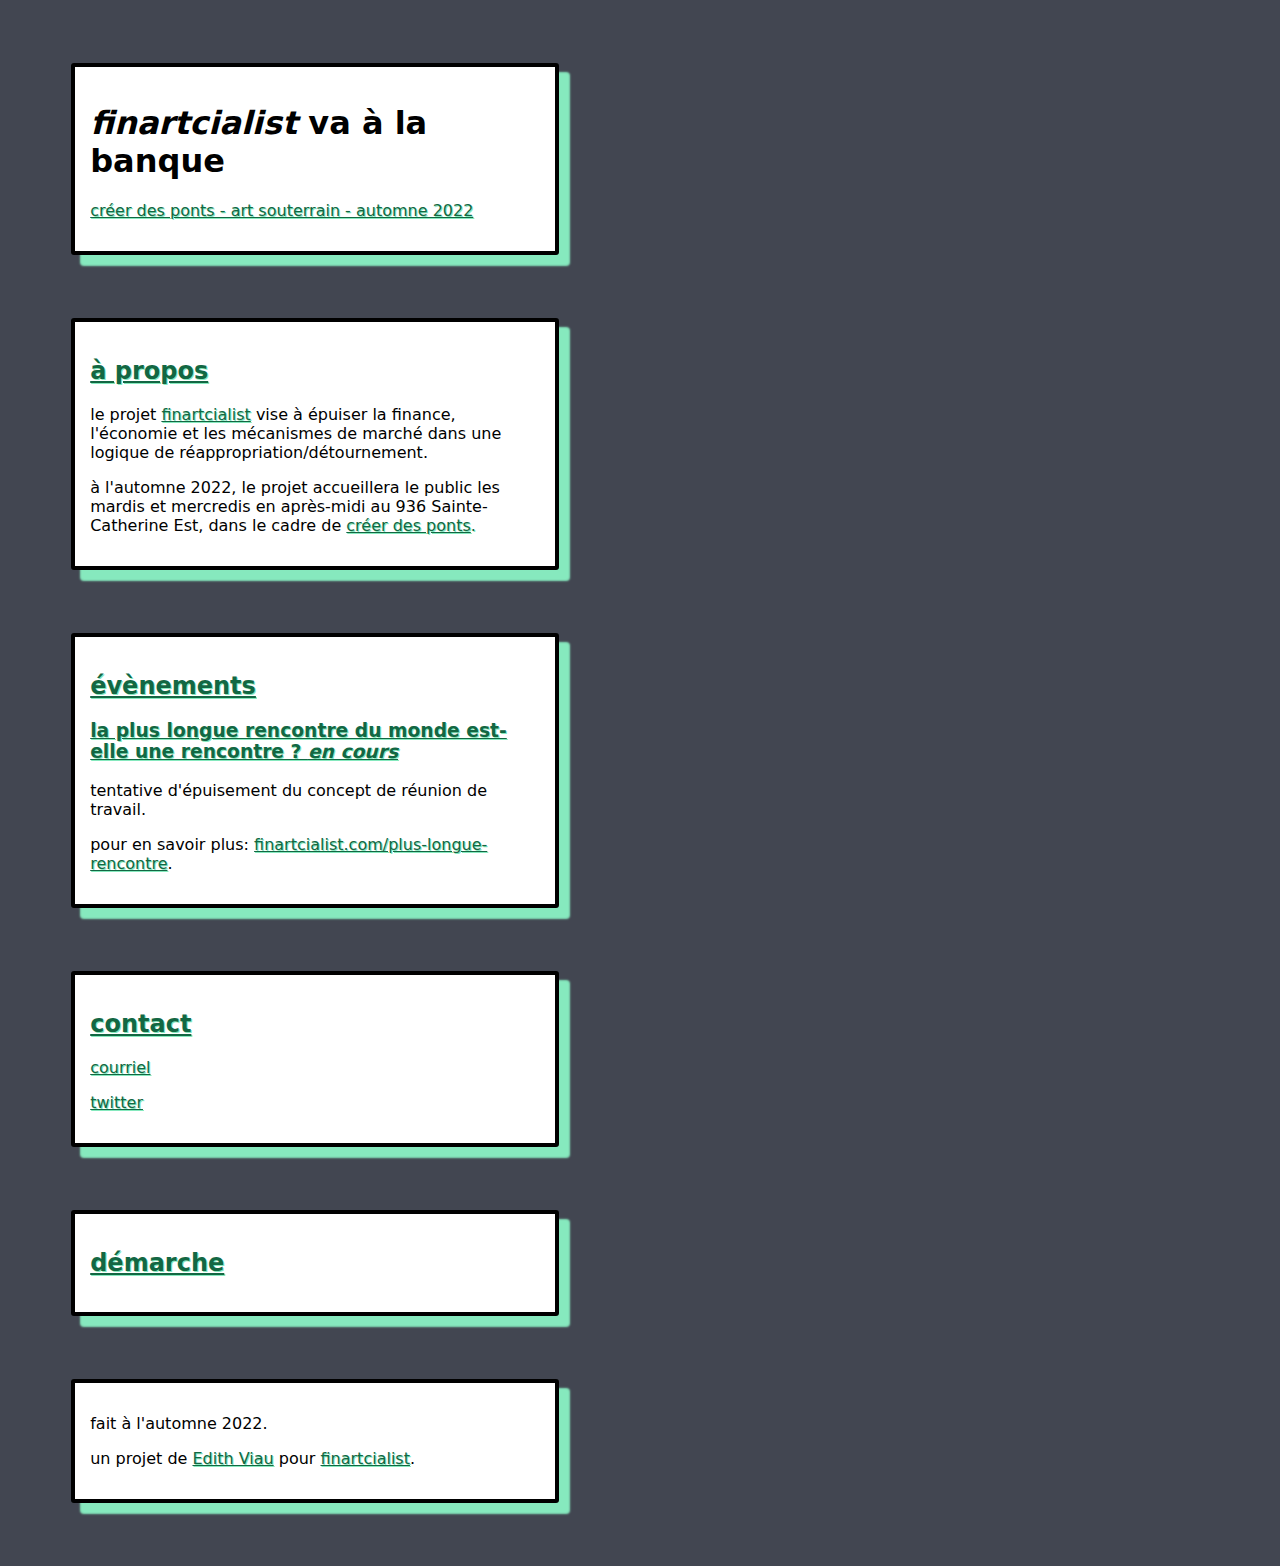
==== index.html @ ef2dda72 "first commit" ====
<!DOCTYPE html>
<html lang="fr">
	<head>
		<meta name="viewport" content="width=device-width, initial-scale=1">
		<meta charset="utf-8">
		<title>à la banque - finartcialist - automne 2022 - créer des ponts</title>
		<link rel="stylesheet" href="style.css">
	</head>
  <body>
		<header>
			<h1><i>finartcialist</i> va à la banque</h1>
			<p>
				<a href="https://creerdesponts2022.artsouterrain.com/">créer des ponts - art souterrain - automne 2022</a></p>
		</header>
		
		<main>
			<div class="content">
			<h2 id="a-propos"><a href="#a-propos">à propos</a></h2>
			<p>le projet <a href="https://www.finartcialist.com">finartcialist</a> vise à épuiser la finance, l'économie et les mécanismes de marché dans une logique de réappropriation/détournement.</p>
			<p>à l'automne 2022, le projet accueillera le public les mardis et mercredis en après-midi au 936 Sainte-Catherine Est, dans le cadre de <a href="https://creerdesponts2022.artsouterrain.com/">créer des ponts<a/>.
			</div>
		
			<div class="content">
			<h2 id="evenements"><a href="#evenements">évènements</a></h2>
			<h3 id="seance-info-rencontre"><a href="#seance-info-rencontre">la plus longue rencontre du monde est-elle une rencontre ? <i>en cours</i></a></h3>
			<p>tentative d'épuisement du concept de réunion de travail.</p>
			<p>pour en savoir plus: <a href="http://finartcialist.com/plus-longue-rencontre/">finartcialist.com/plus-longue-rencontre</a>.</p>
			</div>
		
			<div class="content">
			<h2 id="contact"><a href="#contact">contact</a></h2>
			<p><a href="mailto:info@finartcialist.com">courriel</a></p>
			<p><a href="https://www.twitter.com/finartcialist">twitter</a></p>

			</div>
		
			<div class="content">
			<h2 id="demarche"><a href="#demarche">démarche</a></h2>
			<p></p>
			</div>
		
			<footer>
			<p>fait à l'automne 2022.</p>
			<p>un projet de <a href="https://www.eviau.net">Edith Viau</a> pour <a href="https://www.finartcialist.com">finartcialist</a>.</p>
			</footer>
		</main>
  </body>
</html>
---- style.css ----
html{
	background-color: #424651;
    color: black;
    font-family: sans;
}

a{
    color: #136743;
    text-shadow: 1px 1px #86E9BE;
    }

.content, header, footer{
	margin: 5%;
    background-color: white;
    box-shadow: 10px 10px 2px 1px #86E9BE;
	border-radius: 3px;
    border: solid 4px black;
    padding: 15px;
	max-width: 450px;
}
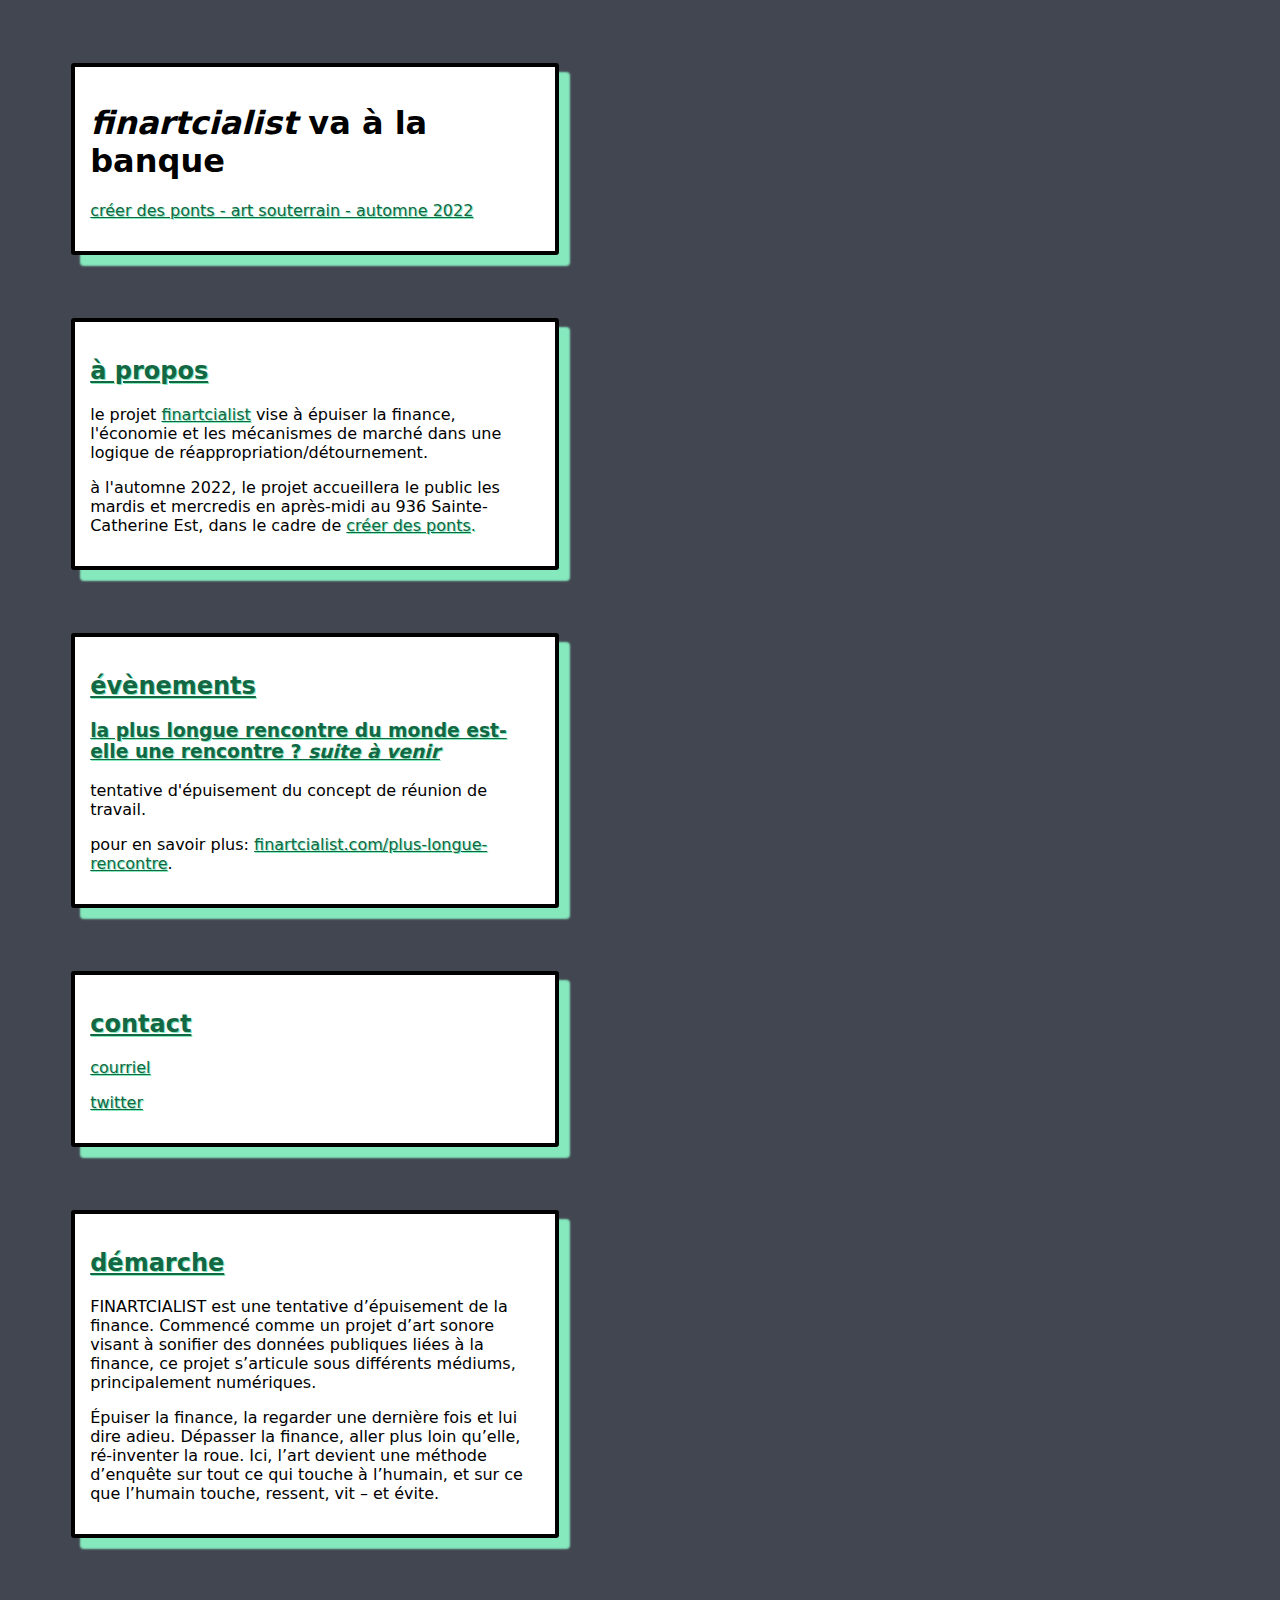
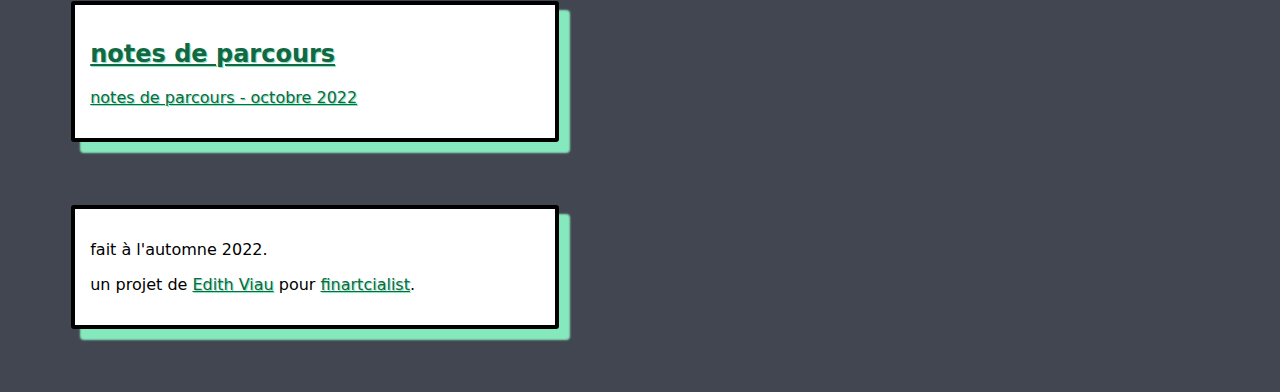
==== commit e0d6ccd3: "notes" ====
--- a/index.html
+++ b/index.html
@@ -22,7 +22,7 @@
 		
 			<div class="content">
 			<h2 id="evenements"><a href="#evenements">évènements</a></h2>
-			<h3 id="seance-info-rencontre"><a href="#seance-info-rencontre">la plus longue rencontre du monde est-elle une rencontre ? <i>en cours</i></a></h3>
+			<h3 id="seance-info-rencontre"><a href="#seance-info-rencontre">la plus longue rencontre du monde est-elle une rencontre ? <i>suite à venir</i></a></h3>
 			<p>tentative d'épuisement du concept de réunion de travail.</p>
 			<p>pour en savoir plus: <a href="http://finartcialist.com/plus-longue-rencontre/">finartcialist.com/plus-longue-rencontre</a>.</p>
 			</div>
@@ -36,7 +36,14 @@
 		
 			<div class="content">
 			<h2 id="demarche"><a href="#demarche">démarche</a></h2>
-			<p></p>
+			<p>FINARTCIALIST est une tentative d’épuisement de la finance. Commencé comme un projet d’art sonore visant à sonifier des données publiques liées à la finance, ce projet s’articule sous différents médiums, principalement numériques.</p>
+
+<p>Épuiser la finance, la regarder une dernière fois et lui dire adieu. Dépasser la finance, aller plus loin qu’elle, ré-inventer la roue. Ici, l’art devient une méthode d’enquête sur tout ce qui touche à l’humain, et sur ce que l’humain touche, ressent, vit – et évite.</p>
+			</div>
+			
+			<div class="content">
+			<h2 id="notes"><a href="#notes">notes de parcours</a></h2>
+			<p><a href="notes-octobre-2022.html">notes de parcours - octobre 2022</a></p>
 			</div>
 		
 			<footer>
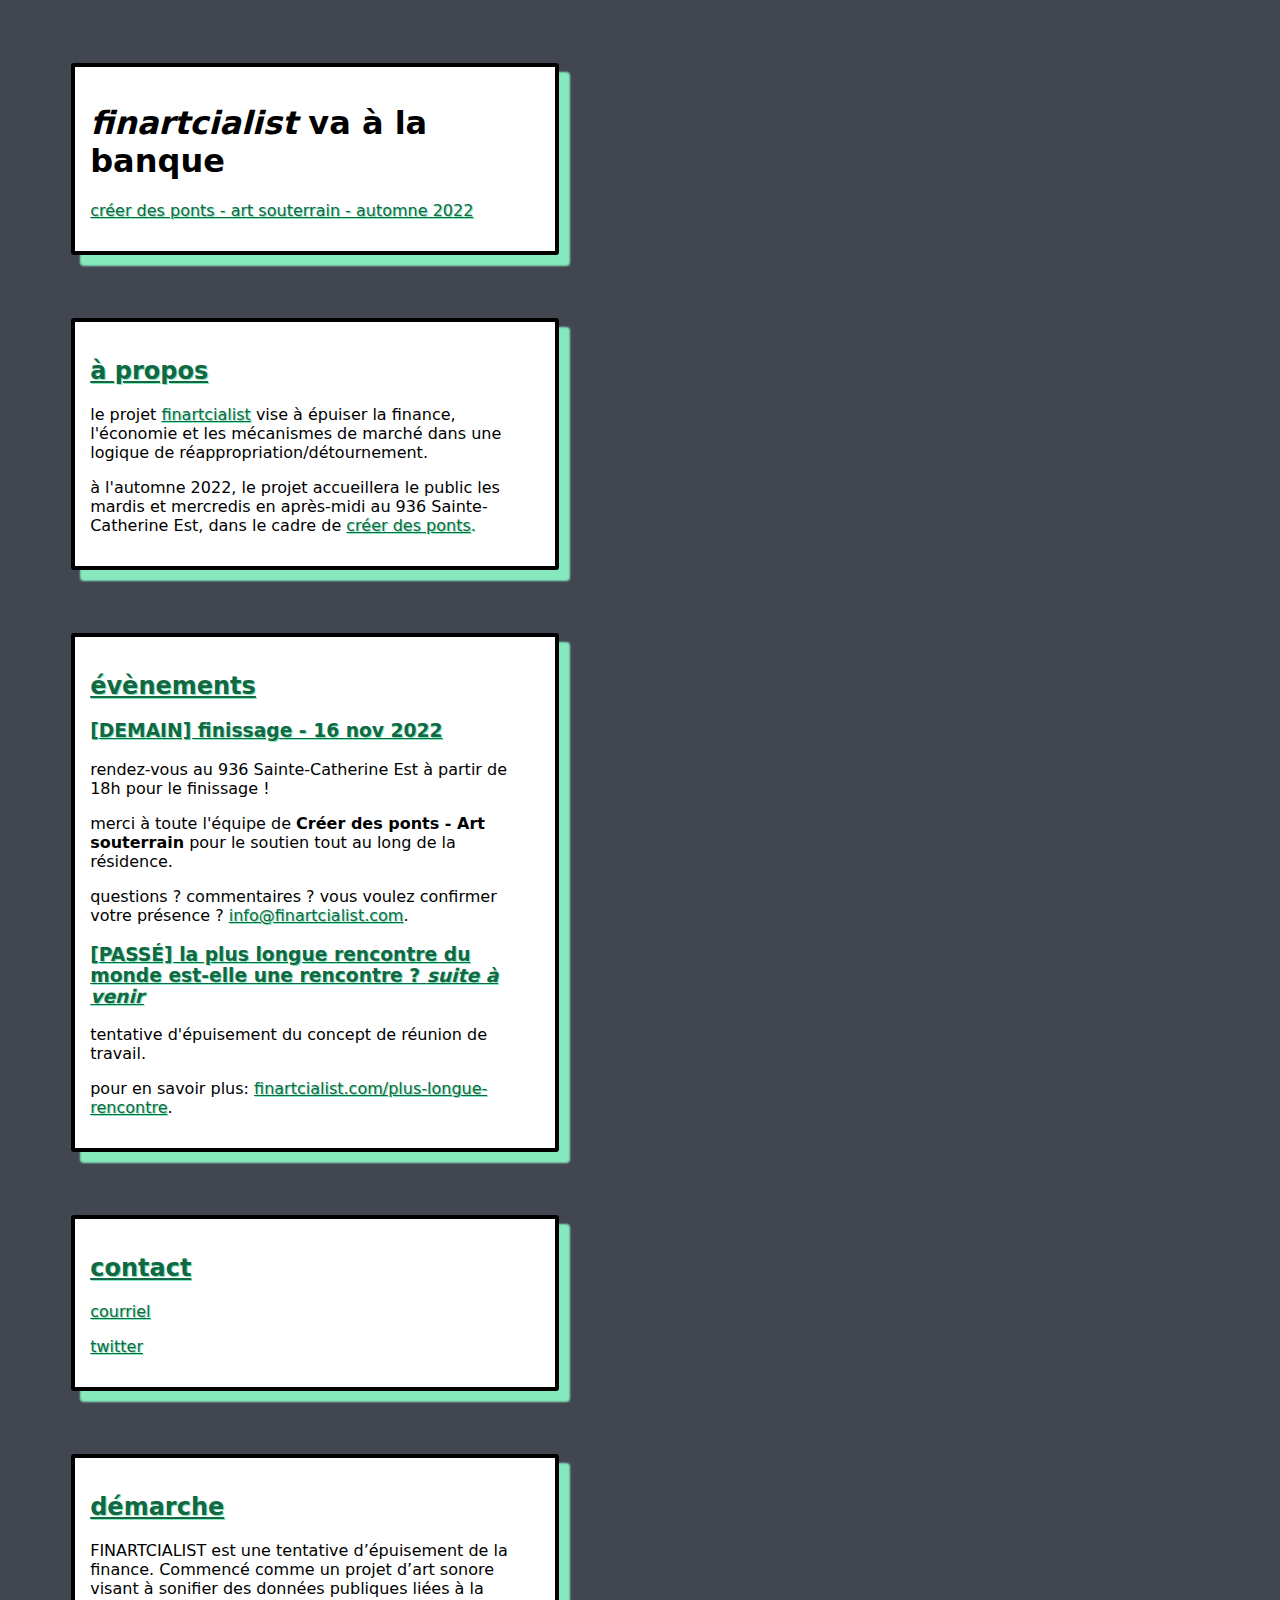
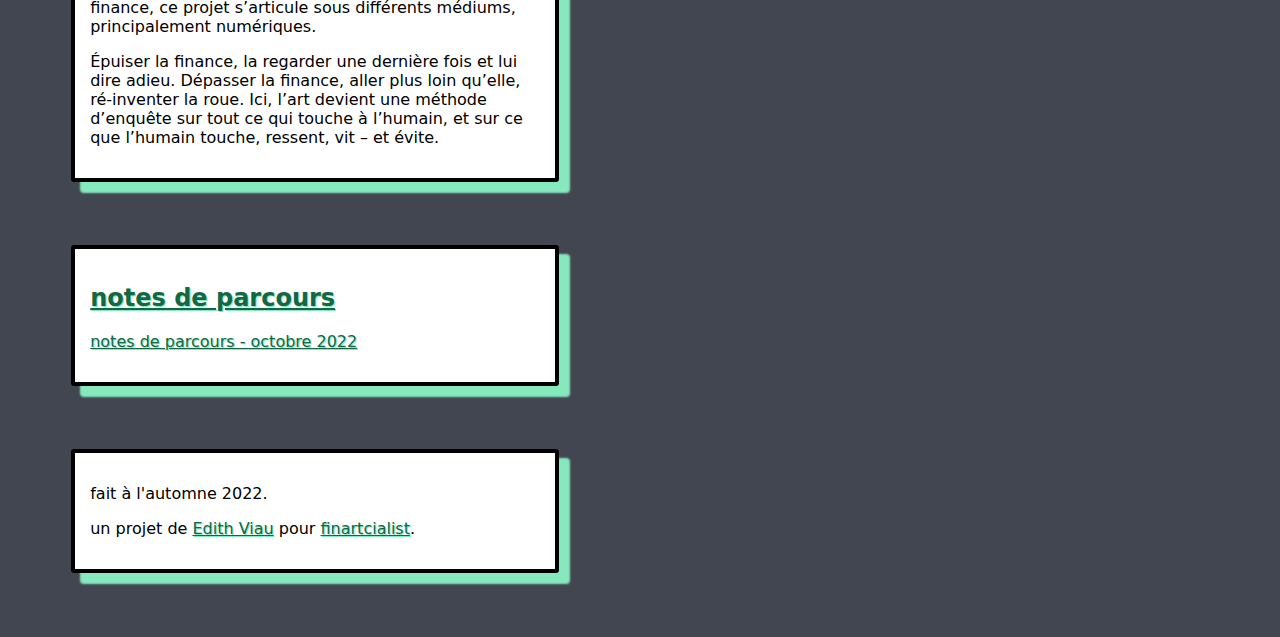
==== commit 3924c632: "annonce finissage - nov 2022" ====
--- a/index.html
+++ b/index.html
@@ -22,7 +22,11 @@
 		
 			<div class="content">
 			<h2 id="evenements"><a href="#evenements">évènements</a></h2>
-			<h3 id="seance-info-rencontre"><a href="#seance-info-rencontre">la plus longue rencontre du monde est-elle une rencontre ? <i>suite à venir</i></a></h3>
+			<h3 id="finissage"><a href="#finissage">[DEMAIN] finissage - 16 nov 2022</a></h3>
+			<p>rendez-vous au 936 Sainte-Catherine Est à partir de 18h pour le finissage !</p>
+			<p>merci à toute l'équipe de <b>Créer des ponts - Art souterrain</b> pour le soutien tout au long de la résidence.</p>
+			<p>questions ? commentaires ? vous voulez confirmer votre présence ? <a href="mailto:info@finartcialist.com">info@finartcialist.com</a>.</p>
+			<h3 id="seance-info-rencontre"><a href="#seance-info-rencontre">[PASSÉ] la plus longue rencontre du monde est-elle une rencontre ? <i>suite à venir</i></a></h3>
 			<p>tentative d'épuisement du concept de réunion de travail.</p>
 			<p>pour en savoir plus: <a href="http://finartcialist.com/plus-longue-rencontre/">finartcialist.com/plus-longue-rencontre</a>.</p>
 			</div>
